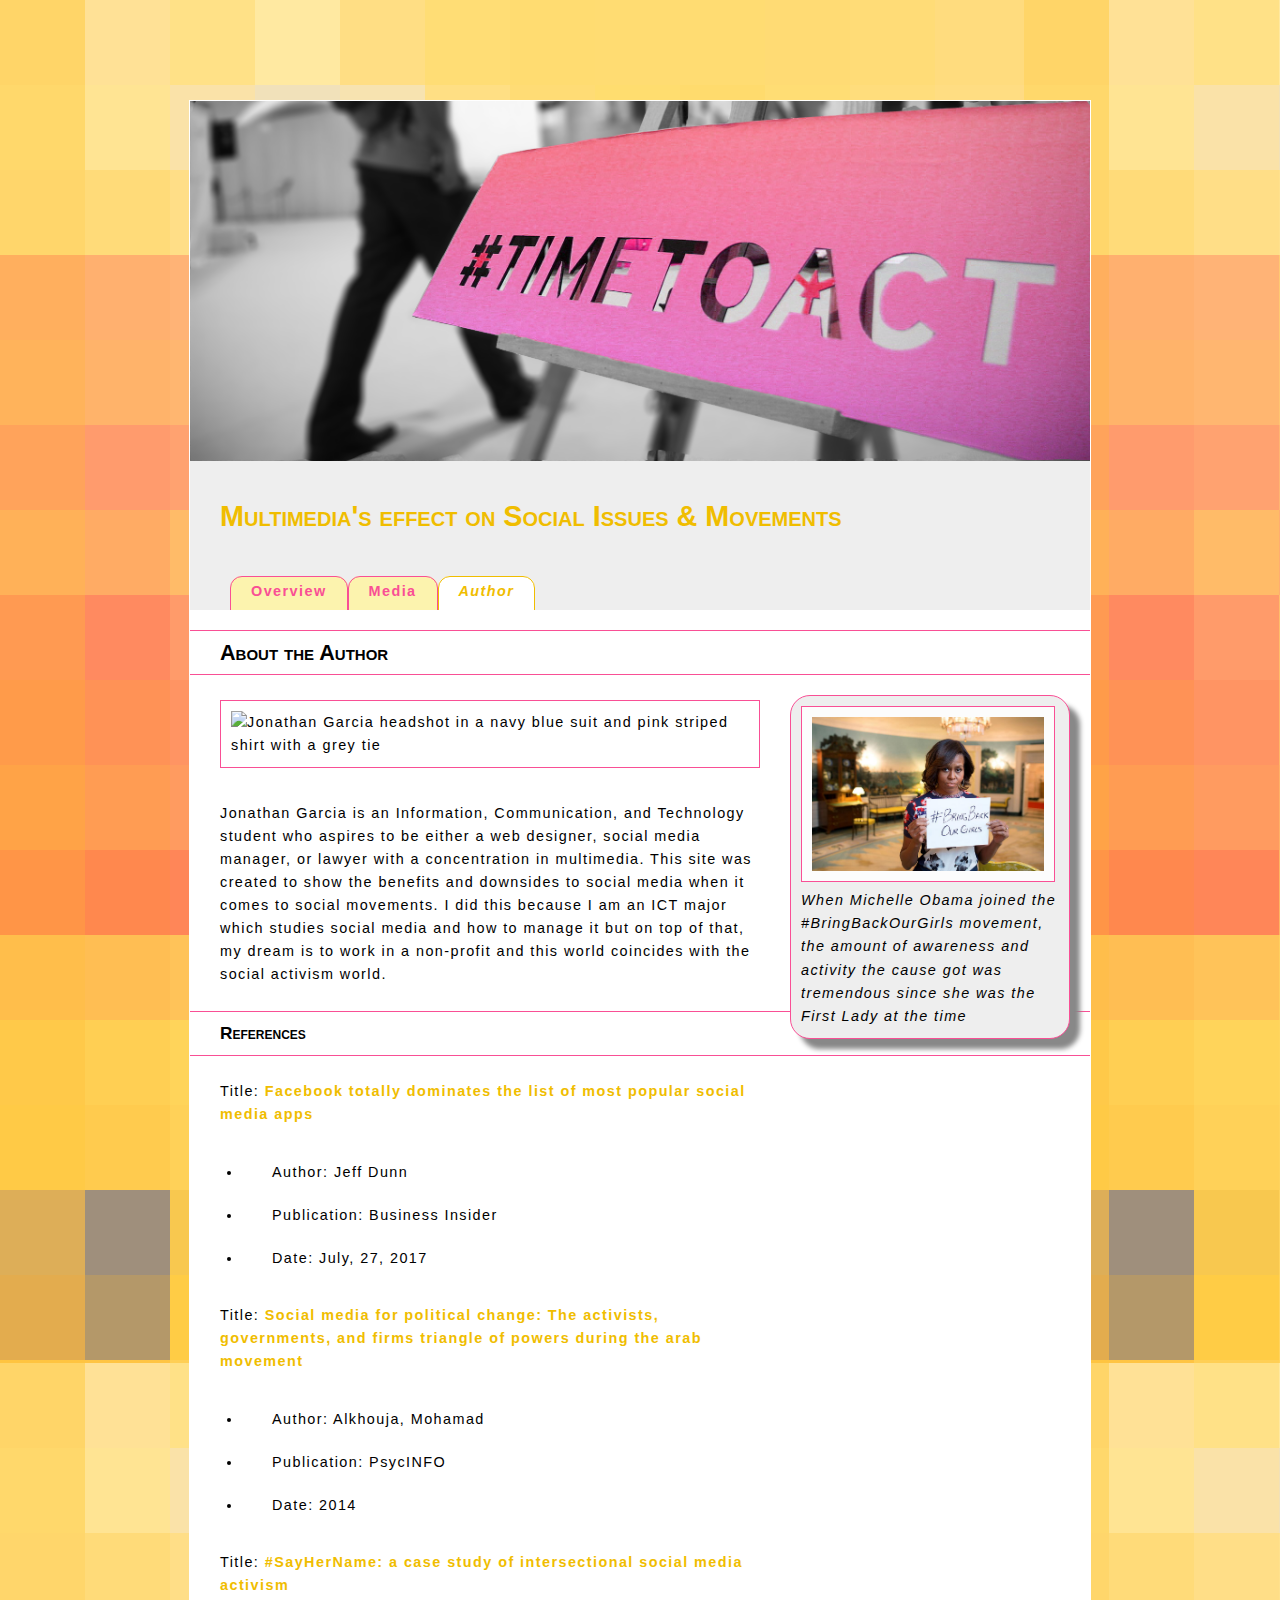
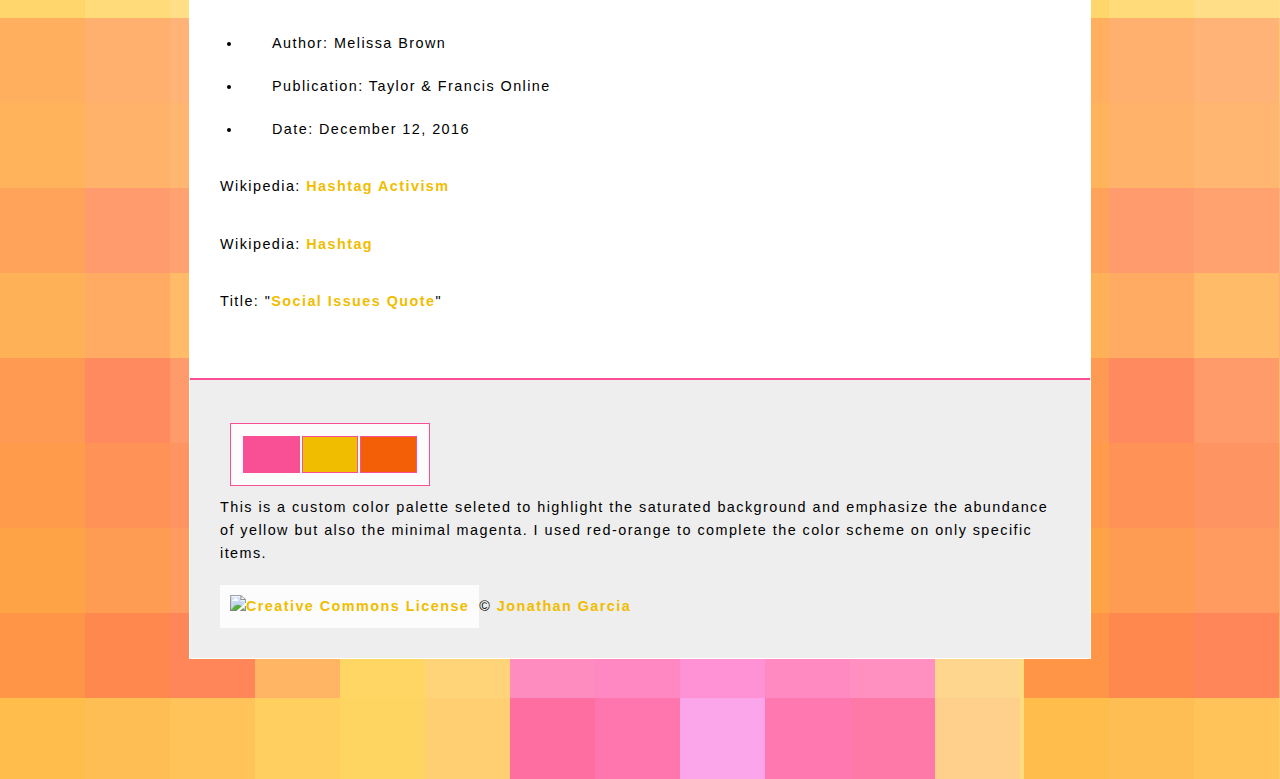
==== author.html @ 7f4e1253 "final site w/ navbars" ====
<!DOCTYPE html>

<html lang="en">
    <!-- Jonathan Garcia 9/21/19, the day before my birthday, updated on 9/25 -->
<head>
    <title>Media & Social Issues</title>
    <meta charset=UTF-8>
    <meta name="description" content="Multimeia's effect on Social Issues and Movements">
    <meta name="keywords" content="Multimedia, film, social media, social issues, movements, mediums">
    <meta name="author" content="Jonathan Garcia">
    <link href="style.css" rel="stylesheet" type="text/css">
    <link href="style-navbar.css" rel="stylesheet" type="text/css">
</head>

<body>
    
<div id="container">
    
    <div id="header">
        
        <img src="images/cover.png" width="100%" alt="#Time to act art with the immigration rates worlwide behind the art">
        
        <h1>Multimedia's effect on Social Issues & Movements</h1>
        
        <div id="navbar">
            
            <ul id="menu">
                
                <li><a href="index.html" class="button">Overview</a></li>
                
                <li><a href="media.html" class="button">Media</a></li>
                
                <li><a href="author.html" class="button selected">Author</a></li>
                
            </ul>
            
        </div> <!-- end navbar -->
        
    </div> <!--- end header --->
    
    <div id="content">
        
        <!-- ===================================REFERENCES================================ -->
        
        <h2>About the Author</h2>
        
        <p> <img src="images/headshot.png" width="250" alt="Jonathan Garcia headshot in a navy blue suit and pink striped shirt with a grey tie"> </p>
        
        <p>
            Jonathan Garcia is an Information, Communication, and Technology student who aspires to be either a web designer, social media manager, or lawyer with a concentration in multimedia. This site was created to show the benefits and downsides to social media when it comes to social movements. I did this because I am an ICT major which studies social media and how to manage it but on top of that, my dream is to work in a non-profit and this world coincides with the social activism world.
        </p>
        
        <h3>References</h3>
        
        <p>Title: <a href="http://www.businessinsider.com/facebook-dominates-most-popular-social-media-apps-chart-2017-7" target="_blank"> Facebook totally dominates the list of most popular social media apps</a></p>
        
        <ul>
            <li>Author: Jeff Dunn</li>
            <li>Publication: Business Insider</li>
            <li>Date: July, 27, 2017</li>
        </ul>
        
        <p>Title: <a href="https://search-proquest-com.proxy.lib.fsu.edu/docview/1815444581/D5FBA37F054843B0PQ/6?accountid=4840" target="_blank">Social media for political change: The activists, governments, and firms triangle of powers during the arab movement</a></p>
        
        <ul>
            <li>Author: Alkhouja, Mohamad</li>
            <li>Publication: PsycINFO</li>
            <li>Date: 2014</li>
        </ul>
        
        <p>Title: <a href="http://www.tandfonline.com.proxy.lib.fsu.edu/doi/full/10.1080/01419870.2017.1334934?scroll=top&needAccess=true" target="_blank">#SayHerName: a case study of intersectional social media activism</a></p>
        
        <ul>
            <li>Author: Melissa Brown</li>
            <li>Publication: Taylor &amp; Francis Online</li>
            <li>Date: December 12, 2016</li>
        </ul>
        
        <p>Wikipedia: <a href="https://en.wikipedia.org/wiki/Hashtag_activism" target="_blank">Hashtag Activism</a></p>
        
        <p>Wikipedia: <a href="https://en.wikipedia.org/wiki/Hashtag" target="_blank">Hashtag</a></p>
        
        <p>Title: &quot;<a href="https://www.brainyquote.com/quotes/quotes/t/tomcolicch500716.html?src=t_social_issues" target="_blank">Social Issues Quote</a>&quot;</p>
        
    </div> <!-- end content -->
    
    <div id="sidebar">
        
        <p> <img src=images/Michelle.jpg width="90%" alt="Michelle Obama holding a sign that reads Bring Back Our Girls"><em>When Michelle Obama joined the #BringBackOurGirls movement, the amount of awareness and activity the cause got was tremendous since she was the First Lady at the time</em></p>
        
    </div>
    
    <div id="footer">
    
        <br>
        
        <table width="200">
          <tr>
            <td style= "background-color:#F94F95"> &nbsp </td>
            <td style= "background-color:#F0BD00"> &nbsp </td>
            <td style= "background-color:#F25F07"> &nbsp </td>
          </tr>
        </table>
        
        <p>This is a custom color palette seleted to highlight the saturated background and emphasize the abundance of yellow but also the minimal magenta. I used red-orange to complete the color scheme on only specific items.</p>
        
        <p><a rel="license" href="http://creativecommons.org/licenses/by/4.0/"><img alt="Creative Commons License" style="border-width:0" src="https://i.creativecommons.org/l/by/4.0/88x31.png" /></a>&copy; <a href="mailto:jfg16@my.fsu.edu">Jonathan Garcia</a></p>
        
    </div> <!-- end footer -->

</div> <!-- end container -->

</body>
</html>
---- style.css ----
@charset "UTF-8";
/* CSS by Jonathan Garcia */

body{
    font-family: Geneva, Arial, Helvetica, san-serif;
    font-size: .9em;
    line-height: 1.6em;
    color: #000;
    /*background-color: #A6A6A6;*/
    background: url(images/magazine.png);
    padding: 100px 120px 120px 120px;
    margin: 0;
}

/* basic text styles ----------------------------  */

p, li, td {
	letter-spacing: 0.1em;
    padding: 10px 30px;
}

h1{
    padding: 20px 30px;
    margin: 0px;
    width: 900px;
    font-size: 2em;
    font-variant: small-caps;
    color: #F0BD00;
    line-height: 2em;
    /*border-bottom: 4px solid #F94F95;*/
}

h2{
    width: 900px;
    margin: 0px;
    padding: 10px 30px;
    font-size: 1.5em;
    font-variant: small-caps;
    border-top: 1px solid #F94F95;
    border-bottom: 1px solid #F94F95;
}

h3 {
	margin: 0px;
    width: 900px;
    padding: 10px 30px;
    font-size: 1.2em;
    font-variant: small-caps;
    border-top: 1px solid #F94F95;
	border-bottom: 1px solid #F94F95;
}

/* link styles ---------------------------- */

a:link,
a:visited{
    color: #F0BD00;
    text-decoration: none;
    font-weight: bold;
}

a:hover,
a:active{
    color: #F25F07;
    text-decoration: none;
    font-weight: bold;
}

/* list styles ----------------------------- */

ul li {
	margin-left: 12px;
}

ol {
	margin-left: 60px;
}

ol li {
    padding: 0px;
}

/* table styles -------------------------------------- */

table {
	border: solid #F94F95 1px;
    margin: 0px;
    margin-left: 40px;
    padding: 10px;
    background-color: rgba(255,255,255,0.8)
}

td {
	padding: 6px;
	border: solid #F94F95 1px;
    background-color: transparent;
}

th {
	font-weight: bold;
	/*background-color: rgba(255,255,255,0.8);*/
	text-align: center;
	padding: 6px;
	border: solid #F94F95 1px;
}

/* border styles ------------------------------------ */

hr {
	border: 1px solid #F94F95;
    margin: 0px;
    width: 900px;
}

img {
	border: 1px solid #F94F95;
    margin: 0px;
    background-color: rgba(255,255,255,0.8);
    padding: 10px;

}

iframe {
	border: solid #F94F95 1px;
	padding: 8px;
	margin: 8px;
    background-color: rgba(255,255,255,0.8);
}

/* div styles --------------------------------------*/

#container {
    width: 900px;
    margin: 0 auto;
    border: 1px solid #fff;
    background-color: #fff;
    overflow: hidden;
}

#header {
    width: 100%;
    background-color: #eee;
}

#header img {
    border: none;
    padding: 0;
}

#content {
    width: 600px;
    float: left;
    padding-bottom: 40px;
}

#contentmedia {
    width: 900px;
    float: inherit;
    padding-bottom: 10px;
}

#sidebar {
    width: 280px;
    float: left;
    margin-top: 50px;
    margin-right: 20px;
}

#sidebar p{
    padding: 10px;
    background: #eee;
    border: 1px solid #F94F95;
    border-radius: 20px;
    box-shadow: 10px 10px 5px #888;
}

#footer {
    width: 100%;
    border-top: 2px solid #F94F95;
    background-color: #eee;
    padding-top: 20px;
    padding-bottom: 20px;
    clear: both;
}

#footer p {
    margin: 0;
}
---- style-navbar.css ----
@charset "UTF-8";
/* CSS Document */
/* ----------------- NAVIGATION BAR STYLES -------------------*/ 
/* TABBED NAVIGATION */
#navbar{
	width: 100%; /* as wide as container - make sure buttons don't exceed container width */
	/* reducing height hides the bottom of the buttons and the bottom rounded corners of buttons */
	height: 45px;
	overflow: hidden; /* necessary for tab style nav bar to hide bottom of buttons */
	margin-bottom: 20px; /* pushes page content down */
}	

/* horizontal menu bars are typically created using a styled unordered list. Here's how! */
ul#menu {
	list-style: none; /* eliminates bullets */
} 
ul#menu li {
	float: left; /* changes list from vertical to horizontal */
	margin: -10px -30px; /* controls space between buttons/tabs */
} 
ul#menu li a.button {
	background-color: #fcf3ae; /* button/tab color */
	color: #F94F95; /* font color */
	font-size: 1em;
	text-decoration: none; /* removes the link underline */
	/* the padding define the size of the buttons */
	/* increase bottom padding for tabs with hidden bottoms so tab text can be seen*/
	padding: 6px 20px 25px 20px; 	
	/* rounded corners turn buttons into tabs when bottom of button is hidden */
	border-radius: 12px; 
	border: solid 1px; /* 1-pixel border around buttons. */
}
/* styles for the currently selected page should be different to make it stand out */
/* also you want to discourage users from clicking the button for the current page */
ul#menu li a.button.selected{
	background-color: #fff; /* matching the color of the content background color */
	color: #F0BD00; /* font color */
	font-style: italic;
}
/* visited link font colors */
ul#menu li a.button:visited {
	color: #F94F95;
}  
ul#menu li a.button:visited.selected{
	color: #F0BD00;
} 
/* hover link styles */
ul#menu li a.button:hover {
	background-color: #F94F95;
	color: #fcf3ae;
} 
/* selected button shouldn't change on hover */ 
ul#menu li a.button:hover.selected{ 
	background-color: #fff;
	color: #F0BD00;
}
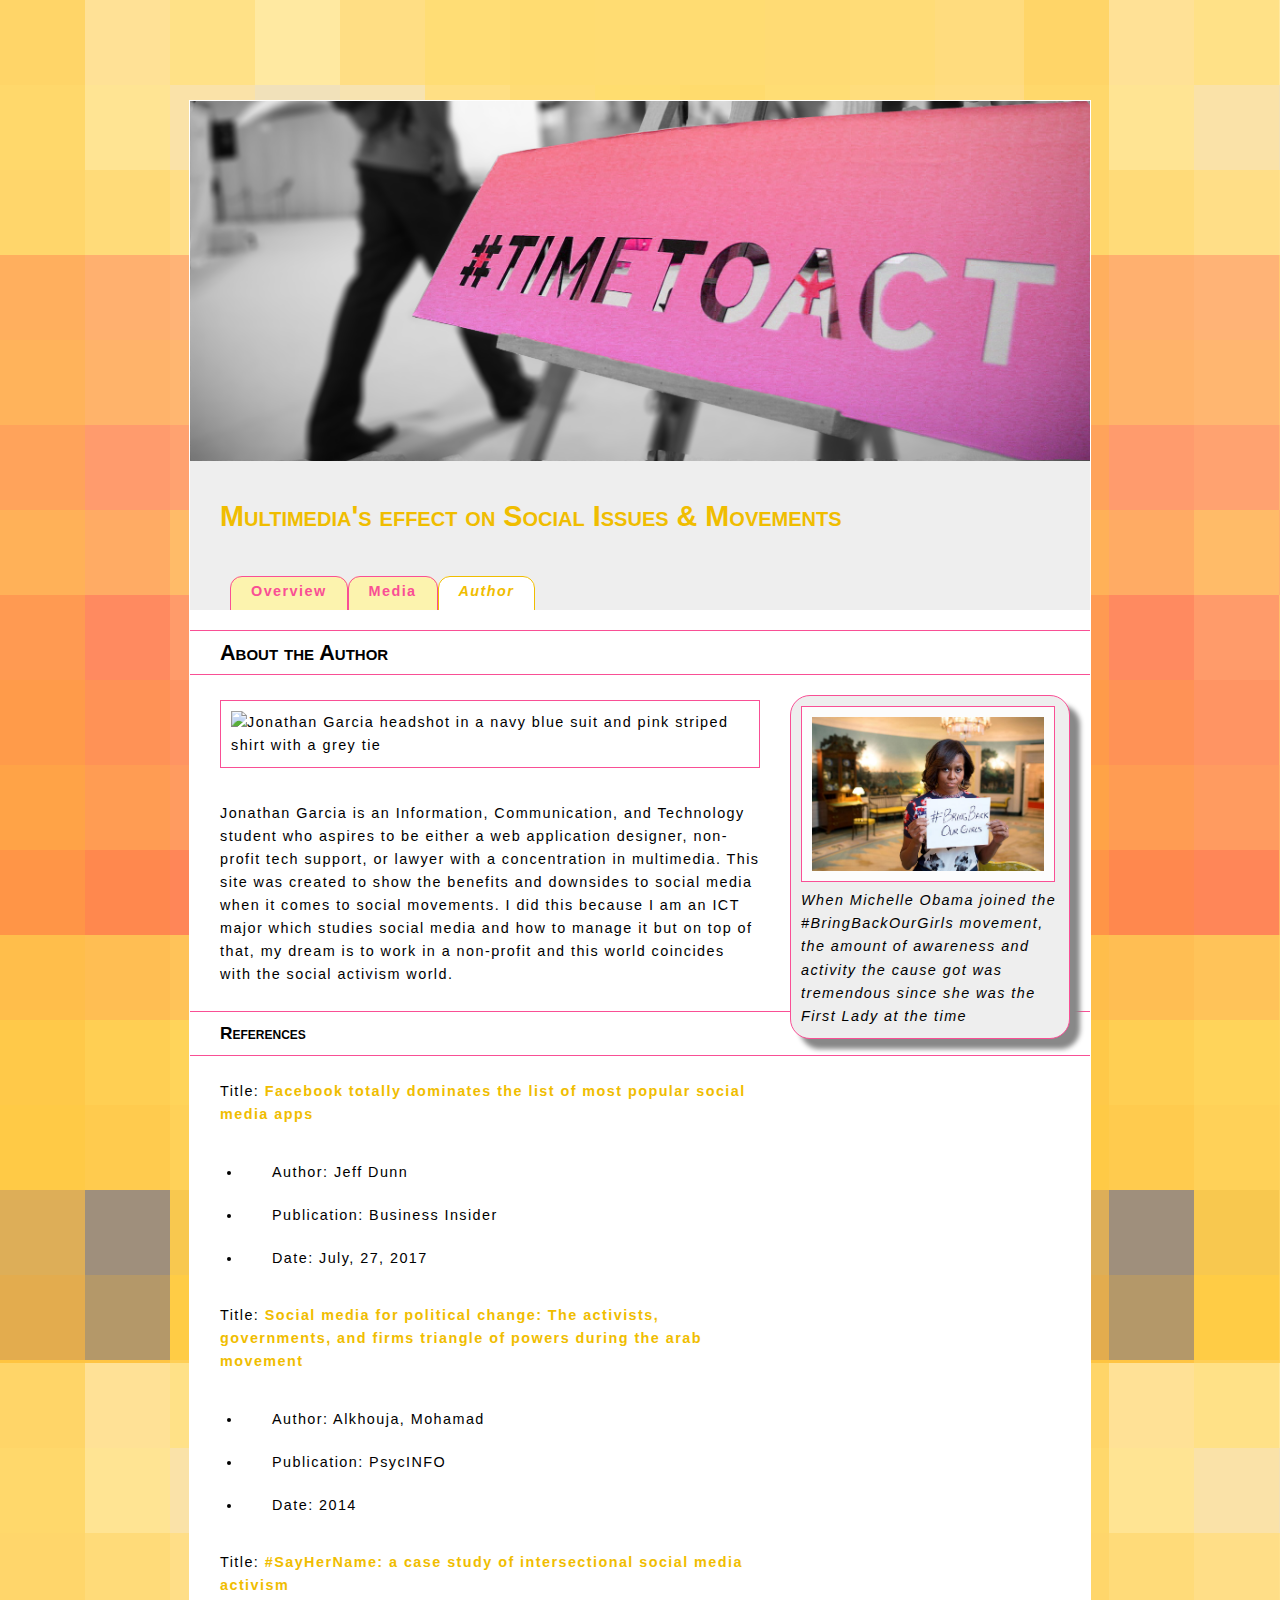
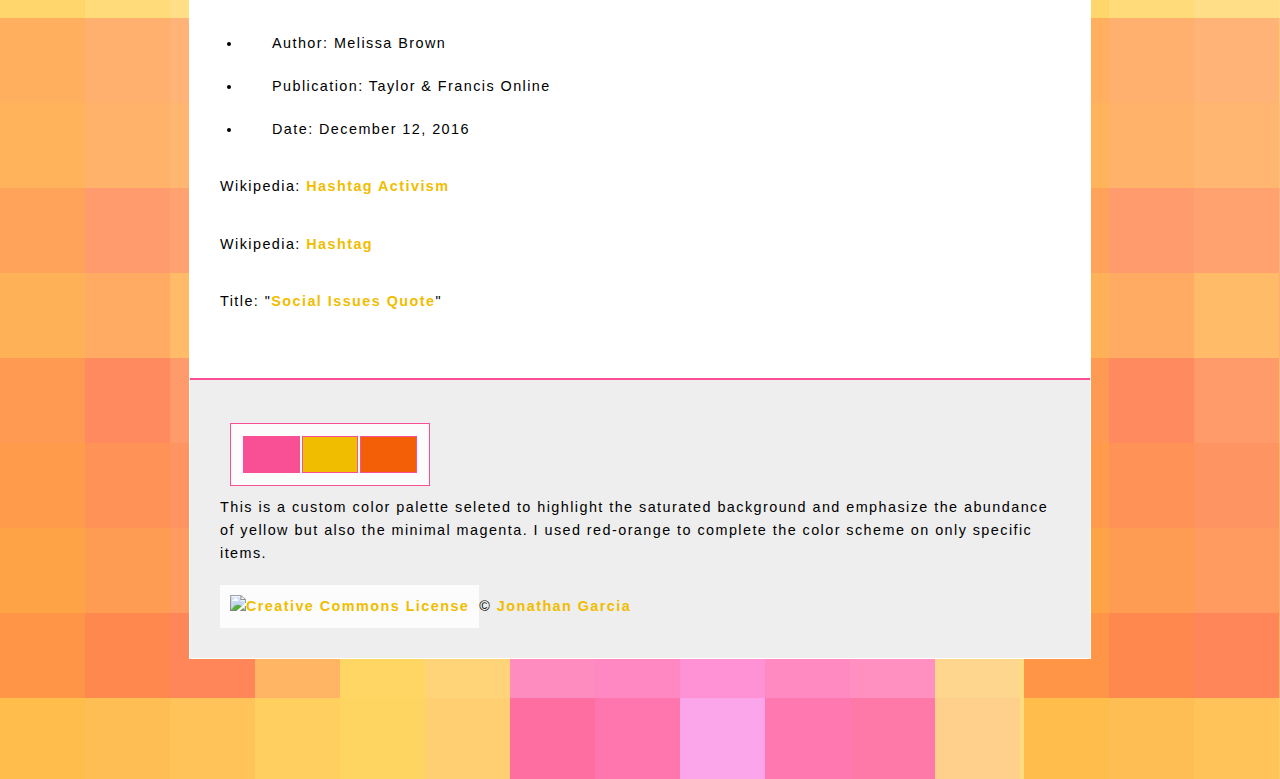
==== commit dc54d569: "updated author" ====
--- a/author.html
+++ b/author.html
@@ -47,7 +47,7 @@
         <p> <img src="images/headshot.png" width="250" alt="Jonathan Garcia headshot in a navy blue suit and pink striped shirt with a grey tie"> </p>
         
         <p>
-            Jonathan Garcia is an Information, Communication, and Technology student who aspires to be either a web designer, social media manager, or lawyer with a concentration in multimedia. This site was created to show the benefits and downsides to social media when it comes to social movements. I did this because I am an ICT major which studies social media and how to manage it but on top of that, my dream is to work in a non-profit and this world coincides with the social activism world.
+            Jonathan Garcia is an Information, Communication, and Technology student who aspires to be either a web application designer, non-profit tech support, or lawyer with a concentration in multimedia. This site was created to show the benefits and downsides to social media when it comes to social movements. I did this because I am an ICT major which studies social media and how to manage it but on top of that, my dream is to work in a non-profit and this world coincides with the social activism world.
         </p>
         
         <h3>References</h3>
